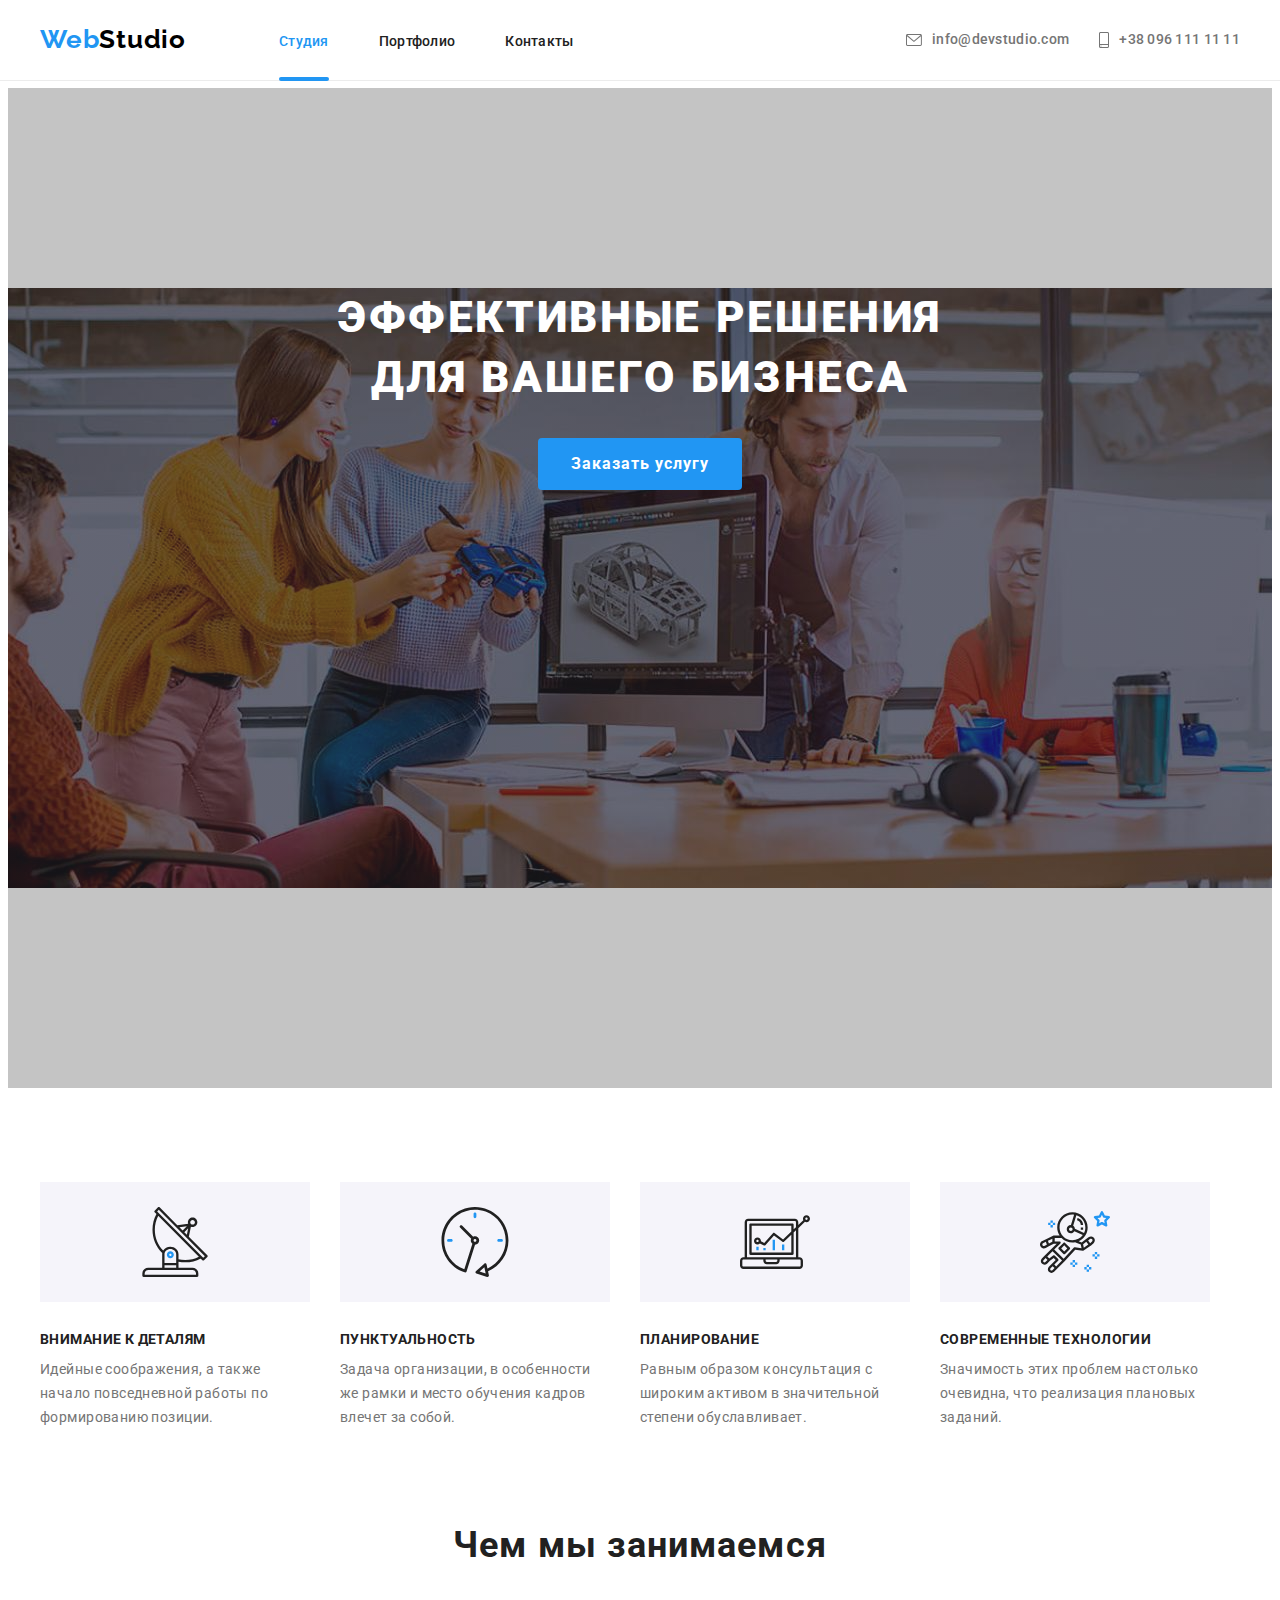
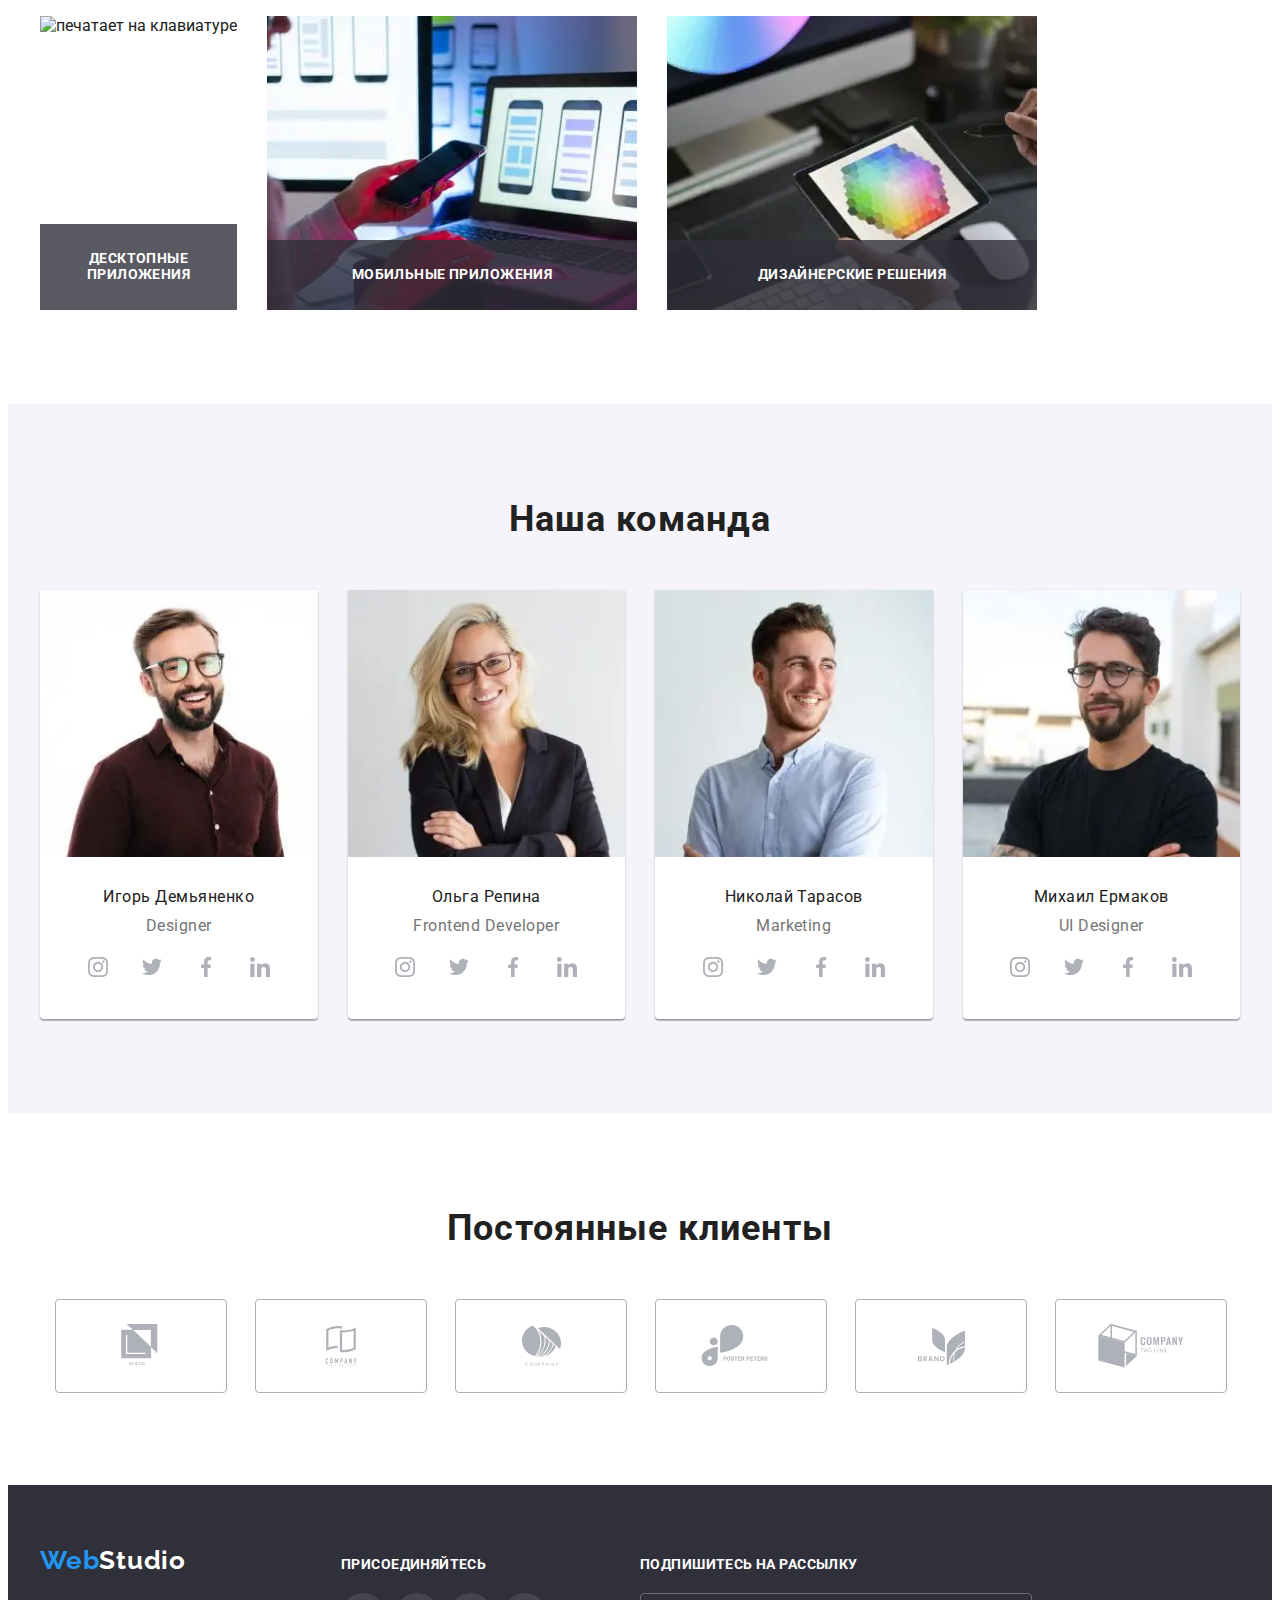
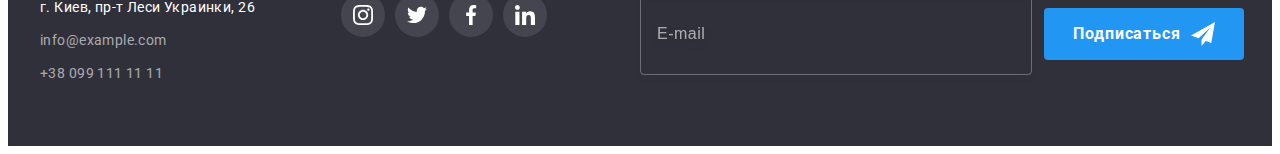
==== index.html @ 24193377 "alcnacn" ====
<!DOCTYPE html>
<html lang="ru">
  <head>
    <meta charset="UTF-8" />
    <meta http-equiv="X-UA-Compatible" content="IE=edge" />
    <meta name="viewport" content="width=device-width, initial-scale=1.0" />
    <title>Веб-студия</title>
    <link rel="preconnect" href="https://fonts.gstatic.com" />
    <link
      href="https://fonts.googleapis.com/css2?family=Raleway:wght@700&family=Roboto:wght@400;500;700;900&display=swap"
      rel="stylesheet"
    />
    <link
      rel="stylesheet"
      href="https://cdnjs.cloudflare.com/ajax/libs/modern-normalize/1.0.0/modern-normalize.min.css"
      integrity="sha512-ISS7cAi1PEhQ8jnbJpJZMd29NlhNj4AWYyLOSp2CE/CsHxTCu+r+t0D2yoJudVrd0/8fTVPUVDzY5Tvli75u/g=="
      crossorigin="anonymous"
    />
    <link
      rel="stylesheet"
      href="https://cdnjs.cloudflare.com/ajax/libs/animate.css/4.1.1/animate.min.css"
    />
    <link rel="stylesheet" href="./css/main.min.css" />
  </head>

  <body>
    <!-- шапка сайта -->
    <header class="header">
      <div class="container container__header">
        <nav class="navigation">
          <!-- логотип -->
          <a
            href="./index.html"
            class="logo logo_dark-theme link animate__pulse"
            ><span class="logo__acent">Web</span>Studio</a
          >

          <!-- перечень шапка -->
          <ul class="navigation-list list">
            <li class="navigation-list__item">
              <a
                href="./index.html"
                class="navigation-list__link link navigation-list__link_active"
                >Студия</a
              >
            </li>
            <li class="navigation-list__item">
              <a href="./portfolio.html" class="navigation-list__link link"
                >Портфолио</a
              >
            </li>
            <li class="navigation-list__item">
              <a href="#" class="navigation-list__link link">Контакты</a>
            </li>
          </ul>
        </nav>

        <!-- контакты -->
        <ul class="contacts-list list">
          <li class="contacts-list__item">
            <a
              class="contacts-list__link link"
              href="mailto:info@devstudio.com"
              lang="en"
            >
              <!-- иконка для таблетки мэил-->
              <svg
                class="contacts-list__icon-mail-tablet-menu"
                width="14"
                height="10"
              >
                <use
                  href="./images/symbol-defs.svg#icon-mail-tablet-menu"
                ></use>
              </svg>

              <!-- иконка для десктопа мэил-->
              <svg class="contacts-list__icon-mail" width="16" height="12">
                <use href="./images/symbol-defs.svg#icon-mail"></use>
              </svg>
              info@devstudio.com</a
            >
          </li>

          <li class="contacts-list__item">
            <a class="contacts-list__link link" href="tel:+380961111111">
              <!-- иконка для таблетки тел -->
              <svg
                class="contacts-list__icon-tel-tablet-menu"
                width="10"
                height="14"
              >
                <use
                  href="./images/symbol-defs.svg#icon-smartphone-1-tablet-menu"
                ></use>
              </svg>
              <!-- иконка для десктопа тел -->
              <svg class="contacts-list__icon-tel" width="10" height="16">
                <use href="./images/symbol-defs.svg#icon-smartphone-1"></use>
              </svg>
              +38 096 111 11 11</a
            >
          </li>
        </ul>

        <!-- иконка бургер меню -->
        <button type="button" class="burger-menu" data-menu-button>
          <svg class="burger-menu__icon" width="40" height="40">
            <use href="./images/symbol-defs.svg#icon-mobile-menu"></use>
          </svg>
        </button>
      </div>

      <!-- мобильное меню -->
      <div class="mobile-menu" data-menu>
        <nav class="navigation-mobile-menu">
          <ul class="navigation-mobile-menu__list list">
            <li
              class="navigation-mobile-menu__item navigation-mobile-menu__item_active"
            >
              <a href="#" class="navigation-mobile-menu__link link">Студия</a>
            </li>
            <li class="navigation-mobile-menu__item">
              <a
                href="./portfolio.html"
                class="navigation-mobile-menu__link link"
                >Портфолио</a
              >
            </li>
            <li class="navigation-mobile-menu__item">
              <a href="#" class="navigation-mobile-menu__link link">Контакты</a>
            </li>
          </ul>
        </nav>

        <div class="wrapper-mobile-menu">
          <ul class="contacts-mobile-menu-list list">
            <li class="contacts-mobile-menu-list__item">
              <a
                class="contacts-mobile-menu-list__link-tel link"
                href="tel:+380961111111"
              >
                +38 096 111 11 11</a
              >
            </li>

            <li class="contacts-mobile-menu-list__item">
              <a
                class="contacts-mobile-menu-list__link-mail link"
                href="mailto:info@devstudio.com"
                lang="en"
              >
                info@devstudio.com</a
              >
            </li>
          </ul>

          <ul class="social-links-mobile-menu list">
            <li class="social-links-mobile-menu__item">
              <a href="#" class="social-links-mobile-menu__link link"
                >Instagram</a
              >
            </li>
            <li class="social-links-mobile-menu__item">
              <a href="#" class="social-links-mobile-menu__link link"
                >Twitter</a
              >
            </li>
            <li class="social-links-mobile-menu__item">
              <a href="#" class="social-links-mobile-menu__link link"
                >Facebook</a
              >
            </li>
            <li class="social-links-mobile-menu__item">
              <a href="#" class="social-links-mobile-menu__link link"
                >LinkedIn</a
              >
            </li>
          </ul>
        </div>

        <button
          type="button"
          class="close-btn close-btn__mobile"
          data-menu-close
        >
          <svg
            class="close-btn__mobile-icon"
            width="40"
            height="40"
            data-menu-close
          >
            <use href="./images/symbol-defs.svg#icon-close-btn"></use>
          </svg>
        </button>
      </div>
    </header>

    <main>
      <!-- HERO -->
      <section class="hero">
        <div class="container">
          <h1 class="hero__title">Эффективные решения для вашего бизнеса</h1>
          <button
            type="submit"
            class="main-btn main-btn_margin animate__pulse"
            data-modal-open
          >
            Заказать услугу
          </button>
        </div>
      </section>

      <!-- FEATURES-особенности-->
      <section class="features">
        <div class="container">
          <h2 class="visually-hidden">Преимущества</h2>
          <ul class="features-list list">
            <li class="features-list__item">
              <div class="features-list__icon-box">
                <svg class="features-list__icon">
                  <use href="./images/symbol-defs.svg#icon-antenna-1"></use>
                </svg>
              </div>
              <h3 class="features-list__subtitle">Внимание к деталям</h3>
              <p class="features-list__description">
                Идейные соображения, а также начало повседневной работы по
                формированию позиции.
              </p>
            </li>

            <li class="features-list__item">
              <div class="features-list__icon-box">
                <svg class="features-list__icon">
                  <use href="./images/symbol-defs.svg#icon-clock-2"></use>
                </svg>
              </div>
              <h3 class="features-list__subtitle">Пунктуальность</h3>
              <p class="features-list__description">
                Задача организации, в особенности же рамки и место обучения
                кадров влечет за собой.
              </p>
            </li>

            <li class="features-list__item">
              <div class="features-list__icon-box">
                <svg class="features-list__icon">
                  <use href="./images/symbol-defs.svg#icon-diagram-3"></use>
                </svg>
              </div>
              <h3 class="features-list__subtitle">Планирование</h3>
              <p class="features-list__description">
                Равным образом консультация с широким активом в значительной
                степени обуславливает.
              </p>
            </li>

            <li class="features-list__item">
              <div class="features-list__icon-box">
                <svg class="features-list__icon">
                  <use href="./images/symbol-defs.svg#icon-astronaut-4"></use>
                </svg>
              </div>
              <h3 class="features-list__subtitle">Современные технологии</h3>
              <p class="features-list__description">
                Значимость этих проблем настолько очевидна, что реализация
                плановых заданий.
              </p>
            </li>
          </ul>
        </div>
      </section>

      <!-- SPECIALIZATION -->
      <section class="specialization">
        <div class="container">
          <h2 class="title">Чем мы занимаемся</h2>
          <ul class="specialization-list list">
            <li class="specialization-list__item">
              <picture>
                <source
                  srcset="
                    ./images/desktop/specialization/img.webp    1x,
                    ./images/desktop/specialization/img@2x.webp 2x
                  "
                  media="(min-width:1200px)"
                  type="image/webp"
                />
                <source
                  srcset="
                    ./images/desktop/specialization/img.jpg    1x,
                    ./images/desktop/specialization/img@2x.jpg 2x
                  "
                  media="(min-width:1200px)"
                />
                <img
                  src="./images/desktop/specialization/img.jpg"
                  alt="печатает на клавиатуре"
                  width="370"
                  height="294"
                />
              </picture>
              <p class="image-overlay">Десктопные приложения</p>
            </li>

            <li class="specialization-list__item">
              <picture>
                <source
                  srcset="
                    ./images/desktop/specialization/img-1.webp    1x,
                    ./images/desktop/specialization/img@2x-1.webp 2x
                  "
                  media="(min-width:1200px)"
                  type="image/webp"
                />
                <source
                  srcset="
                    ./images/desktop/specialization/img-1.jpg    1x,
                    ./images/desktop/specialization/img@2x-1.jpg 2x
                  "
                  media="(min-width:1200px)"
                />
                <img
                  src="./images/desktop/specialization/img-1.jpg"
                  alt="смотрит в смартфон"
                  width="370"
                  height="294"
                />
              </picture>
              <p class="image-overlay">Мобильные приложения</p>
            </li>

            <li class="specialization-list__item">
              <picture>
                <source
                  srcset="
                    ./images/desktop/specialization/img-2.webp    1x,
                    ./images/desktop/specialization/img@2x-2.webp 2x
                  "
                  media="(min-width:1200px)"
                  type="image/webp"
                />
                <source
                  srcset="
                    ./images/desktop/specialization/img-2.jpg    1x,
                    ./images/desktop/specialization/img@2x-2.jpg 2x
                  "
                  media="(min-width:1200px)"
                />
                <img
                  src="./images/desktop/specialization/img-2.jpg"
                  alt="на планшете шестиугольная цветовая палитра"
                  width="370"
                  height="294"
                />
              </picture>
              <p class="image-overlay">Дизайнерские решения</p>
            </li>
          </ul>
        </div>
      </section>

      <!-- TEAM -->
      <section class="team section">
        <div class="container">
          <h2 class="title">Наша команда</h2>
          <ul class="team-list list">
            <li class="team-list__item">
              <picture>
                <source
                  srcset="
                    ./images/desktop/team/img.webp    1x,
                    ./images/desktop/team/img@2x.webp 2x
                  "
                  media="(min-width:1200px)"
                  type="image/webp"
                />
                <source
                  srcset="
                    ./images/desktop/team/img.jpg    1x,
                    ./images/desktop/team/img@2x.jpg 2x
                  "
                  media="(min-width:1200px)"
                />

                <source
                  srcset="
                    ./images/tablet/team/img.webp    1x,
                    ./images/tablet/team/img@2x.webp 2x
                  "
                  media="(min-width:768px)"
                  type="image/webp"
                />
                <source
                  srcset="
                    ./images/tablet/team/img.jpg    1x,
                    ./images/tablet/team/img@2x.jpg 2x
                  "
                  media="(min-width:768px)"
                />
                <source
                  srcset="
                    ./images/mobile/team/img.webp    1x,
                    ./images/mobile/team/img@2x.webp 2x
                  "
                  media="(min-width:480px)"
                  type="image/webp"
                />
                <source
                  srcset="
                    ./images/mobile/team/img.jpg    1x,
                    ./images/mobile/team/img@2x.jpg 2x
                  "
                  media="(min-width:480px)"
                />
                <img
                  src="./images/mobile/team/img.jpg"
                  alt="мужчина в очках и рубашке цвета бордо"
                />
              </picture>
              <div class="team-list__box">
                <h3 class="team-list__subtitle">Игорь Демьяненко</h3>
                <p lang="en" class="team-list__profession">Designer</p>
                <ul class="social-links list">
                  <li class="social-links__item">
                    <a class="social-links__link" href="#">
                      <svg class="social-links__icon">
                        <use
                          href="./images/symbol-defs.svg#icon-instagram-1"
                        ></use>
                      </svg>
                    </a>
                  </li>

                  <li class="social-links__item">
                    <a class="social-links__link" href="#">
                      <svg class="social-links__icon">
                        <use
                          href="./images/symbol-defs.svg#icon-twitter-2"
                        ></use>
                      </svg>
                    </a>
                  </li>

                  <li class="social-links__item">
                    <a class="social-links__link" href="#">
                      <svg class="social-links__icon">
                        <use
                          href="./images/symbol-defs.svg#icon-facebook-3"
                        ></use>
                      </svg>
                    </a>
                  </li>

                  <li class="social-links__item">
                    <a class="social-links__link" href="#">
                      <svg class="social-links__icon">
                        <use
                          href="./images/symbol-defs.svg#icon-linkedin-4"
                        ></use>
                      </svg>
                    </a>
                  </li>
                </ul>
              </div>
            </li>

            <li class="team-list__item">
              <picture>
                <source
                  srcset="
                    ./images/desktop/team/img-1.webp    1x,
                    ./images/desktop/team/img@2x-1.webp 2x
                  "
                  media="(min-width:1200px)"
                  type="image/webp"
                />
                <source
                  srcset="
                    ./images/desktop/team/img-1.jpg    1x,
                    ./images/desktop/team/img@2x-1.jpg 2x
                  "
                  media="(min-width:1200px)"
                />

                <source
                  srcset="
                    ./images/tablet/team/img-1.webp    1x,
                    ./images/tablet/team/img@2x-1.webp 2x
                  "
                  media="(min-width:768px)"
                  type="image/webp"
                />
                <source
                  srcset="
                    ./images/tablet/team/img-1.jpg    1x,
                    ./images/tablet/team/img@2x-1.jpg 2x
                  "
                  media="(min-width:768px)"
                />
                <source
                  srcset="
                    ./images/mobile/team/img-1.webp    1x,
                    ./images/mobile/team/img@2x-1.webp 2x
                  "
                  media="(min-width:480px)"
                  type="image/webp"
                />
                <source
                  srcset="
                    ./images/mobile/team/img-1.jpg    1x,
                    ./images/mobile/team/img@2x-1.jpg 2x
                  "
                  media="(min-width:480px)"
                />
                <img
                  src="./images/mobile/team/img-1.jpg"
                  alt="женщина в пиджаке и очках"
                />
              </picture>
              <div class="team-list__box">
                <h3 class="team-list__subtitle">Ольга Репина</h3>
                <p lang="en" class="team-list__profession">
                  Frontend Developer
                </p>
                <ul class="social-links list">
                  <li class="social-links__item">
                    <a class="social-links__link" href="#">
                      <svg class="social-links__icon">
                        <use
                          href="./images/symbol-defs.svg#icon-instagram-1"
                        ></use>
                      </svg>
                    </a>
                  </li>

                  <li class="social-links__item">
                    <a class="social-links__link" href="#">
                      <svg class="social-links__icon">
                        <use
                          href="./images/symbol-defs.svg#icon-twitter-2"
                        ></use>
                      </svg>
                    </a>
                  </li>

                  <li class="social-links__item">
                    <a class="social-links__link" href="#">
                      <svg class="social-links__icon">
                        <use
                          href="./images/symbol-defs.svg#icon-facebook-3"
                        ></use>
                      </svg>
                    </a>
                  </li>

                  <li class="social-links__item">
                    <a class="social-links__link" href="#">
                      <svg class="social-links__icon">
                        <use
                          href="./images/symbol-defs.svg#icon-linkedin-4"
                        ></use>
                      </svg>
                    </a>
                  </li>
                </ul>
              </div>
            </li>

            <li class="team-list__item">
              <picture>
                <source
                  srcset="
                    ./images/desktop/team/img-2.webp    1x,
                    ./images/desktop/team/img@2x-2.webp 2x
                  "
                  media="(min-width:1200px)"
                  type="image/webp"
                />
                <source
                  srcset="
                    ./images/desktop/team/img-2.jpg    1x,
                    ./images/desktop/team/img@2x-2.jpg 2x
                  "
                  media="(min-width:1200px)"
                />

                <source
                  srcset="
                    ./images/tablet/team/img-2.webp    1x,
                    ./images/tablet/team/img@2x-2.webp 2x
                  "
                  media="(min-width:768px)"
                  type="image/webp"
                />
                <source
                  srcset="
                    ./images/tablet/team/img-2.jpg    1x,
                    ./images/tablet/team/img@2x-2.jpg 2x
                  "
                  media="(min-width:768px)"
                />
                <source
                  srcset="
                    ./images/mobile/team/img-2.webp    1x,
                    ./images/mobile/team/img@2x-2.webp 2x
                  "
                  media="(min-width:480px)"
                  type="image/webp"
                />
                <source
                  srcset="
                    ./images/mobile/team/img-2.jpg    1x,
                    ./images/mobile/team/img@2x-2.jpg 2x
                  "
                  media="(min-width:480px)"
                />
                <img
                  src="./images/mobile/team/img-2.jpg"
                  alt="мужчина в голубой рубашке"
                />
              </picture>
              <div class="team-list__box">
                <h3 class="team-list__subtitle">Николай Тарасов</h3>
                <p lang="en" class="team-list__profession">Marketing</p>
                <ul class="social-links list">
                  <li class="social-links__item">
                    <a class="social-links__link" href="#">
                      <svg class="social-links__icon">
                        <use
                          href="./images/symbol-defs.svg#icon-instagram-1"
                        ></use>
                      </svg>
                    </a>
                  </li>

                  <li class="social-links__item">
                    <a class="social-links__link" href="#">
                      <svg class="social-links__icon">
                        <use
                          href="./images/symbol-defs.svg#icon-twitter-2"
                        ></use>
                      </svg>
                    </a>
                  </li>

                  <li class="social-links__item">
                    <a class="social-links__link" href="#">
                      <svg class="social-links__icon">
                        <use
                          href="./images/symbol-defs.svg#icon-facebook-3"
                        ></use>
                      </svg>
                    </a>
                  </li>

                  <li class="social-links__item">
                    <a class="social-links__link" href="#">
                      <svg class="social-links__icon">
                        <use
                          href="./images/symbol-defs.svg#icon-linkedin-4"
                        ></use>
                      </svg>
                    </a>
                  </li>
                </ul>
              </div>
            </li>

            <li class="team-list__item">
              <picture>
                <source
                  srcset="
                    ./images/desktop/team/img-3.webp    1x,
                    ./images/desktop/team/img@2x-3.webp 2x
                  "
                  media="(min-width:1200px)"
                  type="image/webp"
                />
                <source
                  srcset="
                    ./images/desktop/team/img-3.jpg    1x,
                    ./images/desktop/team/img@2x-3.jpg 2x
                  "
                  media="(min-width:1200px)"
                />

                <source
                  srcset="
                    ./images/tablet/team/img-3.webp    1x,
                    ./images/tablet/team/img@2x-3.webp 2x
                  "
                  media="(min-width:768px)"
                  type="image/webp"
                />
                <source
                  srcset="
                    ./images/tablet/team/img-3.jpg    1x,
                    ./images/tablet/team/img@2x-3.jpg 2x
                  "
                  media="(min-width:768px)"
                />
                <source
                  srcset="
                    ./images/mobile/team/img-3.webp    1x,
                    ./images/mobile/team/img@2x-3.webp 2x
                  "
                  media="(min-width:480px)"
                  type="image/webp"
                />
                <source
                  srcset="
                    ./images/mobile/team/img-3.jpg    1x,
                    ./images/mobile/team/img@2x-3.jpg 2x
                  "
                  media="(min-width:480px)"
                />
                <img
                  src="./images/mobile/team/img-3.jpg"
                  alt="мужчина в черной футболке и очках"
                />
              </picture>
              <div class="team-list__box">
                <h3 class="team-list__subtitle">Михаил Ермаков</h3>
                <p lang="en" class="team-list__profession">UI Designer</p>
                <ul class="social-links list">
                  <li class="social-links__item">
                    <a class="social-links__link" href="#">
                      <svg class="social-links__icon">
                        <use
                          href="./images/symbol-defs.svg#icon-instagram-1"
                        ></use>
                      </svg>
                    </a>
                  </li>

                  <li class="social-links__item">
                    <a class="social-links__link" href="#">
                      <svg class="social-links__icon">
                        <use
                          href="./images/symbol-defs.svg#icon-twitter-2"
                        ></use>
                      </svg>
                    </a>
                  </li>

                  <li class="social-links__item">
                    <a class="social-links__link" href="#">
                      <svg class="social-links__icon">
                        <use
                          href="./images/symbol-defs.svg#icon-facebook-3"
                        ></use>
                      </svg>
                    </a>
                  </li>

                  <li class="social-links__item">
                    <a class="social-links__link" href="#">
                      <svg class="social-links__icon">
                        <use
                          href="./images/symbol-defs.svg#icon-linkedin-4"
                        ></use>
                      </svg>
                    </a>
                  </li>
                </ul>
              </div>
            </li>
          </ul>
        </div>
      </section>

      <!-- CLIENTS -->
      <section class="clients section">
        <div class="container">
          <h2 class="title">Постоянные клиенты</h2>
          <ul class="clients-list list">
            <li class="clients-list__item">
              <a class="clients-list__link" href="#">
                <svg class="clients-list__icon" width="44" height="48">
                  <use href="./images/symbol-defs.svg#icon-logo-1"></use>
                </svg>
              </a>
            </li>

            <li class="clients-list__item">
              <a class="clients-list__link" href="#">
                <svg class="clients-list__icon" width="40" height="52">
                  <use href="./images/symbol-defs.svg#icon-logo-2"></use>
                </svg>
              </a>
            </li>

            <li class="clients-list__item">
              <a class="clients-list__link" href="#">
                <svg class="clients-list__icon" width="41" height="42">
                  <use href="./images/symbol-defs.svg#icon-logo-3"></use>
                </svg>
              </a>
            </li>

            <li class="clients-list__item">
              <a class="clients-list__link" href="#">
                <svg class="clients-list__icon" width="80" height="42">
                  <use href="./images/symbol-defs.svg#icon-logo-4"></use>
                </svg>
              </a>
            </li>

            <li class="clients-list__item">
              <a class="clients-list__link" href="#">
                <svg class="clients-list__icon" width="59" height="47">
                  <use href="./images/symbol-defs.svg#icon-logo-5"></use>
                </svg>
              </a>
            </li>

            <li class="clients-list__item">
              <a class="clients-list__link" href="#">
                <svg class="clients-list__icon" width="88" height="44">
                  <use href="./images/symbol-defs.svg#icon-logo-6"></use>
                </svg>
              </a>
            </li>
          </ul>
        </div>
      </section>
    </main>

    <!-- подвал/FOOTER -->
    <footer class="footer">
      <div class="container container__footer">
        <div class="footer-box">
          <div class="footer-address-box">
            <a
              href="./index.html"
              class="logo logo_light-theme link animate__pulse"
              ><span class="logo__acent">Web</span>Studio</a
            >
            <address class="footer-address address">
              <ul class="address-list list">
                <li class="address-list__item">
                  <a
                    class="address-list__link address-list__link-map link"
                    href="https://goo.gl/maps/CKRgckwpeQfigATv9"
                    rel="noopener noofollow"
                    target="_blank"
                    >г. Киев, пр-т Леси Украинки, 26</a
                  >
                </li>

                <li class="address-list__item">
                  <a
                    class="address-list__link link"
                    href="mailto:info@example.com"
                    >info@example.com</a
                  >
                </li>

                <li class="address-list__item">
                  <a class="address-list__link link" href="tel:+380991111111"
                    >+38 099 111 11 11</a
                  >
                </li>
              </ul>
            </address>
          </div>

          <!-- присоединяйтесь -->
          <div class="footer-case">
            <b class="footer-description">присоединяйтесь</b>
            <ul class="social-links list">
              <li class="social-links__item">
                <a class="social-links__link social-links__link_color" href="#">
                  <svg class="social-links__icon">
                    <use href="./images/symbol-defs.svg#icon-instagram-1"></use>
                  </svg>
                </a>
              </li>

              <li class="social-links__item">
                <a class="social-links__link social-links__link_color" href="#">
                  <svg class="social-links__icon">
                    <use href="./images/symbol-defs.svg#icon-twitter-2"></use>
                  </svg>
                </a>
              </li>

              <li class="social-links__item">
                <a class="social-links__link social-links__link_color" href="#">
                  <svg class="social-links__icon">
                    <use href="./images/symbol-defs.svg#icon-facebook-3"></use>
                  </svg>
                </a>
              </li>

              <li class="social-links__item">
                <a class="social-links__link social-links__link_color" href="#">
                  <svg class="social-links__icon">
                    <use href="./images/symbol-defs.svg#icon-linkedin-4"></use>
                  </svg>
                </a>
              </li>
            </ul>
          </div>
        </div>

        <!-- подпишитесь на рассылку -->
        <div class="footer-subscribe">
          <b class="footer-description">Подпишитесь на рассылку</b>
          <form class="subscribe-form" action="#" autocomplete="off">
            <label
              ><input
                class="subscribe-form__input"
                type="email"
                name="email"
                placeholder="E-mail"
            /></label>

            <button
              class="main-btn footer-btn animate__pulse"
              type="submit"
              type="reset"
            >
              Подписаться
              <svg class="subscribe-form__icon" width="24" height="24">
                <use href="./images/symbol-defs.svg#icon-icon-send"></use>
              </svg>
            </button>
          </form>
        </div>
      </div>
    </footer>

    <!-- МОДАЛЬНОЕ ОКНО -->
    <div class="backdrop is-hidden" data-modal>
      <div class="modal">
        <b class="modal__modal-description"
          >Оставьте свои данные, мы вам перезвоним</b
        >
        <form class="modal-form" action="#">
          <label class="modal-form__label"
            >Имя
            <span class="modal-form__input-box">
              <input class="modal-form__input" type="text" name="user-name" />
              <svg class="modal-form__icon">
                <use href="./images/symbol-defs.svg#icon-person-black"></use>
              </svg>
            </span>
          </label>

          <label class="modal-form__label"
            >Телефон
            <span class="modal-form__input-box">
              <input
                class="modal-form__input"
                type="tel"
                name="user-phone"
                pattern="[0-9]{3}-[0-9]{3}-[0-9]{2}-[0-9]{2}"
                title="093-629-70-70"
              />
              <svg class="modal-form__icon">
                <use href="./images/symbol-defs.svg#icon-phone-black"></use>
              </svg>
            </span>
          </label>

          <label class="modal-form__label"
            >Почта
            <span class="modal-form__input-box">
              <input
                class="modal-form__input"
                type="email"
                name="user-mail"
                autocomplete="off"
              />
              <svg class="modal-form__icon">
                <use href="./images/symbol-defs.svg#icon-email-black"></use>
              </svg>
            </span>
          </label>

          <label class="modal-form__label modal-form__label_mb"
            >Комментарий
            <textarea
              class="modal-form__textarea"
              name="user-comment"
              placeholder="Введите текст"
            ></textarea>
          </label>

          <!-- checkbox -->
          <input
            class="modal-checkbox visually-hidden"
            id="user-choice"
            type="checkbox"
            name="agreement"
          />
          <label for="user-choice" class="modal-checkbox__agreement">
            <span class="agreement-box">
              Соглашаюсь с рассылкой и принимаю&nbsp;<a
                class="modal-checkbox__agreement-link"
                href="#"
                >Условия договора</a
              >
            </span>
          </label>
          <button type="submit" class="main-btn modal-btn animate__pulse">
            Отправить
          </button>
        </form>
        <button
          type="button"
          class="close-btn close-btn__modal"
          data-modal-close
        >
          <svg class="close-btn__modal-icon" width="30" height="30">
            <use href="./images/symbol-defs.svg#icon-close-btn"></use>
          </svg>
        </button>
      </div>
    </div>

    
    <script src="./js/mobile-menu.js"></script>
    <script src="./js/modal.js"></script>
  </body>
</html>
---- css/main.min.css ----
:root{--secondary-bgncolor: #f5f4fa;--specialization-overlay: rgba(47, 48, 58, 0.8);--primary-text-color: #212121;--secondary-text-color: #757575;--accent-text-color: #2196f3;--button-hover-color: #188ce8;--secondary-accent-text-color: #ffffff;--logo-text-color: #000000;--footer-text-color: rgba(255, 255, 255, 0.6);--icon-text-color: #afb1b8}.visually-hidden{position:absolute !important;clip:rect(1px 1px 1px 1px);clip:rect(1px, 1px, 1px, 1px);padding:0 !important;border:0 !important;height:1px !important;width:1px !important;overflow:hidden}body{color:var(--primary-text-color);font-family:"Roboto",sans-serif;padding-top:60px}@media screen and (min-width: 768px){body{padding-top:80px}}img{display:block;width:100%;height:auto}h1,h2,h3,h4,h5,h6,p{margin:0}.link{text-decoration:none}.list{list-style:none;margin:0;padding:0}.address{font-style:normal}.container{width:100%;margin:0 auto;padding:0 15px}.container__header{position:relative}@media screen and (min-width: 768px){.container__header{display:flex}}@media screen and (min-width: 1200px){.container__footer{display:flex;align-items:baseline}}@media screen and (min-width: 480px){.container{max-width:480px}}@media screen and (min-width: 768px){.container{max-width:768px}}@media screen and (min-width: 1200px){.container{max-width:1200px}}.section{padding-top:60px;padding-bottom:60px}@media screen and (min-width: 1200px){.section{padding-top:94px;padding-bottom:94px}}.logo{font-weight:700;font-size:24px;line-height:1.17;letter-spacing:.03em;font-family:'Raleway', sans-serif}@media screen and (min-width: 1200px){.logo{font-weight:700;font-size:26px;line-height:1.19;letter-spacing:.03em}}.logo_dark-theme{padding-top:16px;padding-bottom:16px;color:var(--logo-text-color)}@media screen and (min-width: 768px){.logo_dark-theme{margin-right:88px;padding-top:26px;padding-bottom:26px}}@media screen and (min-width: 1200px){.logo_dark-theme{margin-right:93px;padding-top:24px;padding-bottom:25px}}.logo_light-theme{display:block;margin-bottom:20px;color:var(--secondary-accent-text-color)}.logo__acent{color:var(--accent-text-color)}.main-btn{display:flex;justify-content:center;align-items:center;border-radius:4px;border:1px solid transparent;margin:0 auto;min-width:200px;padding:10px 32px;color:var(--secondary-accent-text-color);background-color:var(--accent-text-color);font-weight:700;font-size:16px;line-height:1.88;letter-spacing:.06em;font-family:inherit;cursor:pointer;transition:background-color 250ms cubic-bezier(0.4, 0, 0.2, 1)}.main-btn:hover,.main-btn:focus{background-color:var(--button-hover-color)}.main-btn_margin{margin-top:30px}.footer-btn{padding:10px 27px}.modal-btn{box-shadow:0px 4px 4px rgba(0,0,0,0.15);transition:box-shadow 250ms cubic-bezier(0.4, 0, 0.2, 1)}.modal-btn:hover,.modal-btn:focus{box-shadow:0px 4px 4px rgba(0,0,0,0.15)}.filter-btn{border-radius:4px;border:1px solid transparent;padding:6px 22px;color:var(--primary-text-color);background-color:var(--secondary-bgncolor);font-weight:500;font-size:16px;line-height:1.63;letter-spacing:.03em;text-align:center;font-family:inherit;cursor:pointer;transition:background-color 250ms cubic-bezier(0.4, 0, 0.2, 1),color 250ms cubic-bezier(0.4, 0, 0.2, 1)}.filter-btn:hover,.filter-btn:focus{color:var(--secondary-accent-text-color);background-color:var(--accent-text-color);box-shadow:0px 3px 1px rgba(0,0,0,0.1),0px 1px 2px rgba(0,0,0,0.08),0px 2px 2px rgba(0,0,0,0.12);border-radius:4px}.filter-btn_active{color:var(--secondary-accent-text-color);background-color:var(--accent-text-color);box-shadow:0px 3px 1px rgba(0,0,0,0.1),0px 1px 2px rgba(0,0,0,0.08),0px 2px 2px rgba(0,0,0,0.12);border-radius:4px}.close-btn{position:absolute;display:flex;align-items:center;justify-content:center;padding:0;background-color:transparent;color:var(--logo-text-color);cursor:pointer;transition:fill 250ms cubic-bezier(0.4, 0, 0.2, 1)}.close-btn:hover,.close-btn:focus{fill:var(--accent-text-color)}.close-btn__modal{top:8px;right:8px;border-radius:50%;border:1px solid rgba(0,0,0,0.1)}.close-btn__mobile{top:10px;right:35px;color:var(--primary-text-color);border:none;transition:fill 250ms cubic-bezier(0.4, 0, 0.2, 1)}.close-btn__mobile:hover,.close-btn__mobile:focus{fill:var(--accent-text-color)}.title{margin-bottom:30px;font-weight:700;font-size:28px;line-height:1.18;letter-spacing:.03em;text-align:center}@media screen and (min-width: 1200px){.title{margin-bottom:50px;font-weight:700;font-size:36px;line-height:1.17;letter-spacing:.03em}}.social-links{display:flex;justify-content:center}.social-links__item{width:44px;height:44px}.social-links__item:not(:last-child){margin-right:10px}.social-links__link{display:flex;justify-content:center;align-items:center;border-radius:50%;width:100%;height:100%;fill:var(--icon-text-color);transition:background-color 250ms cubic-bezier(0.4, 0, 0.2, 1),fill 250ms cubic-bezier(0.4, 0, 0.2, 1)}.social-links__link:hover,.social-links__link:focus{fill:var(--secondary-accent-text-color);background-color:var(--accent-text-color)}.social-links__link_color{fill:var(--secondary-accent-text-color);background-color:rgba(255,255,255,0.1)}.social-links__icon{width:20px;height:20px}.animate__pulse:hover,.animate__pulse:focus{animation-duration:2s;animation-iteration-count:100}.navigation-mobile-menu__item:not(:last-child){margin-bottom:32px}.navigation-mobile-menu__item_active{color:var(--accent-text-color)}.navigation-mobile-menu__link{color:currentColor;font-weight:500;font-size:40px;line-height:1.18;letter-spacing:.02em;transition:color 250ms cubic-bezier(0.4, 0, 0.2, 1)}.navigation-mobile-menu__link:hover,.navigation-mobile-menu__link:focus{color:var(--accent-text-color)}.contacts-mobile-menu-list__item:first-child{margin-bottom:32px}.contacts-mobile-menu-list__item:last-child{margin-bottom:64px}.contacts-mobile-menu-list__link-tel{font-weight:500;font-size:34px;line-height:1.18;letter-spacing:.02em;color:var(--accent-text-color)}@media screen and (max-width: 479px){.contacts-mobile-menu-list__link-tel{font-weight:500;font-size:24px;line-height:1.17;letter-spacing:.02em}}.contacts-mobile-menu-list__link-mail{font-weight:500;font-size:24px;line-height:1.17;letter-spacing:.02em;color:var(--secondary-text-color)}.social-links-mobile-menu{display:flex}@media screen and (max-width: 479px){.social-links-mobile-menu{flex-wrap:wrap}}.social-links-mobile-menu__item:not(:last-child){margin-right:10px}.social-links-mobile-menu__item:not(:last-child)::after{content:'';width:22px;height:0px;margin-left:10px;border-color:rgba(33,33,33,0.1);border:1px solid rgba(33,33,33,0.2);transform:rotate(90deg)}@media screen and (max-width: 479px){.social-links-mobile-menu__item{margin-bottom:15px}}.social-links-mobile-menu__link{font-weight:500;font-size:18px;line-height:1.22;letter-spacing:.02em;color:var(--accent-text-color)}.mobile-menu{position:fixed;z-index:2;top:0px;right:0px;width:100vw;height:100vh;padding:48px 40px;display:flex;flex-direction:column;justify-content:space-between;background-color:#fff;opacity:0;pointer-events:none;overflow-y:scroll;transform:translateY(-100%);transition:transform 300ms cubic-bezier(0.4, 0, 0.2, 1),opacity 300ms cubic-bezier(0.4, 0, 0.2, 1),background-color 300ms cubic-bezier(0.4, 0, 0.2, 1)}.is-open{opacity:1;visibility:visible;pointer-events:auto;transform:translateY(0%);transition:transform 300ms cubic-bezier(0.4, 0, 0.2, 1),opacity 300ms cubic-bezier(0.4, 0, 0.2, 1)}.burger-menu{position:absolute;top:10px;right:10px;display:flex;align-items:center;justify-content:center;padding:0;border:none;color:var(--logo-text-color);background-color:transparent;cursor:pointer;transition:fill 250ms cubic-bezier(0.4, 0, 0.2, 1)}.burger-menu:hover,.burger-menu:focus{fill:var(--accent-text-color)}@media screen and (min-width: 768px){.burger-menu{display:none}}.backdrop{position:fixed;z-index:2;top:0;left:0;width:100vw;height:100vh;background-color:rgba(0,0,0,0.2);overflow-y:scroll;opacity:1;visibility:visible;pointer-events:initial;transform:scale(1);transition:transform 400ms ease-out}.modal{position:absolute;z-index:2;min-width:450px;min-height:609px;padding:40px;background-color:var(--secondary-accent-text-color);box-shadow:0px 1px 3px rgba(0,0,0,0.12),0px 1px 1px rgba(0,0,0,0.14),0px 2px 1px rgba(0,0,0,0.2);border-radius:4px;top:50%;left:50%;transform:translate(-50%, -50%) scale(1);transition:transform 400ms ease-out}@media screen and (max-width: 479px){.modal{min-width:320px}}@media screen and (min-width: 1200px){.modal{min-width:528px;min-height:581px}}.is-hidden{opacity:0;pointer-events:none;transform:scale(0);transition:transform 400ms ease-out, opacity 400ms ease-out}.modal__modal-description{display:block;margin-bottom:12px;font-weight:700;font-size:20px;line-height:1.5;letter-spacing:.03em;text-align:center}@media screen and (min-width: 1200px){.modal__modal-description{font-weight:700;font-size:20px;line-height:1.15;letter-spacing:.03em}}.modal-form{display:flex;flex-direction:column}.modal-form__label{margin-bottom:10px;font-weight:500;font-size:12px;line-height:1.17;letter-spacing:.01em;color:var(--secondary-text-color)}.modal-form__input-box{position:relative}.modal-form__input{margin-top:4px;padding-left:42px;width:100%;height:40px;outline:none;border:1px solid rgba(33,33,33,0.2);border-radius:4px;transition:border-color 250ms cubic-bezier(0.4, 0, 0.2, 1)}.modal-form__input:focus{border-color:var(--accent-text-color)}.modal-form__textarea{width:100%;height:120px;margin-top:4px;padding:12px 16px;font-weight:400;font-size:12px;line-height:1.17;letter-spacing:.01em;resize:none;outline:none;border:1px solid rgba(33,33,33,0.2);border-radius:4px;transition:border-color 250ms cubic-bezier(0.4, 0, 0.2, 1)}.modal-form__textarea:focus{border-color:var(--accent-text-color)}.modal-form__textarea::placeholder{padding-left:16x;color:rgba(117,117,117,0.5)}.modal-form__icon{position:absolute;top:50%;left:12px;width:18px;height:18px;fill:var(--primary-text-color);transform:translateY(-50%);transition:fill 250ms cubic-bezier(0.4, 0, 0.2, 1)}.modal-form__input:focus+.modal-form__icon{fill:var(--accent-text-color)}.modal-form__label_mb{margin-bottom:20px}.modal-checkbox{cursor:pointer}.modal-checkbox__agreement{display:flex;align-items:center;margin-bottom:30px;cursor:pointer;font-weight:400;font-size:12px;line-height:1.17;letter-spacing:.03em;color:var(--secondary-text-color)}@media screen and (min-width: 1200px){.modal-checkbox__agreement{font-weight:400;font-size:14px;line-height:1.71;letter-spacing:.03em}}.modal-checkbox__agreement::before{content:'';display:block;width:16px;height:15px;margin-right:7px;border-radius:2px;border:2px solid var(--primary-text-color)}@media screen and (max-width: 479px){.modal-checkbox__agreement::before{height:11px}}.modal-checkbox:checked+.modal-checkbox__agreement::before{background-color:var(--accent-text-color);background-image:url(../images/icon-check.svg);border-color:var(--accent-text-color);background-size:contain;background-origin:border-box}.modal-checkbox:focus-visible+.modal-checkbox__agreement::before{border-color:var(--accent-text-color)}@media screen and (max-width: 479px){.agreement-box{flex-wrap:wrap}}.modal-checkbox__agreement-link{color:var(--accent-text-color)}.header{width:100%;z-index:1;top:0;left:0;background-color:var(--secondary-accent-text-color);border-bottom:1px solid #ececec;position:fixed}.navigation{display:flex;align-items:center}.navigation-list{display:none}@media screen and (min-width: 768px){.navigation-list{display:flex}}.navigation-list__item:not(:last-child){margin-right:50px}.navigation-list__link{position:relative;padding-top:32px;padding-bottom:32px;color:var(--primary-text-color);font-weight:500;font-size:14px;line-height:1.14;letter-spacing:.02em;transition:color 250ms cubic-bezier(0.4, 0, 0.2, 1)}.navigation-list__link:hover,.navigation-list__link:focus{color:var(--accent-text-color)}.navigation-list__link_active{color:var(--accent-text-color)}.navigation-list__link_active::after{position:absolute;bottom:0;content:'';display:block;width:100%;height:4px;background-color:var(--accent-text-color);border-radius:2px}.contacts-list{display:none}@media screen and (min-width: 768px){.contacts-list{display:block;margin-left:auto;margin-top:21px}}@media screen and (min-width: 1200px){.contacts-list{display:flex;align-items:center;margin-top:0px}}@media screen and (min-width: 768px){.contacts-list__item:not(:last-child){margin-bottom:10px}}@media screen and (min-width: 1200px){.contacts-list__item:not(:last-child){margin-bottom:unset}.contacts-list__item:not(:last-child){margin-right:30px}}.contacts-list__link{display:flex;align-items:center;color:var(--secondary-text-color);font-weight:500;font-size:14px;line-height:1.14;letter-spacing:.02em;transition:color 250ms cubic-bezier(0.4, 0, 0.2, 1)}@media screen and (min-width: 1200px){.contacts-list__link{justify-content:center;padding-top:32px;padding-bottom:32px}}.contacts-list__link:hover,.contacts-list__link:focus{color:var(--accent-text-color)}.contacts-list__icon-mail-tablet-menu,.contacts-list__icon-tel-tablet-menu{fill:currentColor}@media screen and (min-width: 768px){.contacts-list__icon-mail-tablet-menu,.contacts-list__icon-tel-tablet-menu{margin-right:10px}}@media screen and (min-width: 1200px){.contacts-list__icon-mail-tablet-menu,.contacts-list__icon-tel-tablet-menu{display:none}}.contacts-list__icon-mail,.contacts-list__icon-tel{fill:currentColor}@media screen and (min-width: 768px){.contacts-list__icon-mail,.contacts-list__icon-tel{display:none}}@media screen and (min-width: 1200px){.contacts-list__icon-mail,.contacts-list__icon-tel{display:block;margin-right:10px}}.hero{max-width:480px;height:400px;margin:0 auto;padding-top:118px;padding-bottom:118px;text-align:center;background-position:center;background-repeat:no-repeat;background-color:#c4c4c4;background-image:linear-gradient(rgba(47,48,58,0.4), rgba(47,48,58,0.4)),url("../images/mobile/hero/hero-img.jpg");background-size:480px 400px}@media (min-device-pixel-ratio: 2), (min-resolution: 192dpi), (min-resolution: 2dppx){.hero{background-image:linear-gradient(rgba(47,48,58,0.4), rgba(47,48,58,0.4)),url("../images/mobile/hero/hero-img@2x.jpg")}}@media screen and (min-width: 480px){.hero{max-width:768px;height:400px;background-image:linear-gradient(rgba(47,48,58,0.4), rgba(47,48,58,0.4)),url("../images/tablet/hero/hero-img.jpg");background-size:768px 400px}}@media screen and (min-width: 480px) and (min-device-pixel-ratio: 2), screen and (min-width: 480px) and (min-resolution: 192dpi), screen and (min-width: 480px) and (min-resolution: 2dppx){.hero{max-width:768px;height:400px;background-image:linear-gradient(rgba(47,48,58,0.4), rgba(47,48,58,0.4)),url("../images/tablet/hero/hero-img@2x.jpg")}}@media screen and (min-width: 768px){.hero{max-width:1600px;height:600px;padding-top:200px;padding-bottom:200px;background-image:linear-gradient(rgba(47,48,58,0.4), rgba(47,48,58,0.4)),url("../images/desktop/hero/hero-img.jpg");background-size:1600px 600px}}@media screen and (min-width: 768px) and (min-device-pixel-ratio: 2), screen and (min-width: 768px) and (min-resolution: 192dpi), screen and (min-width: 768px) and (min-resolution: 2dppx){.hero{max-width:1600px;height:600px;background-image:linear-gradient(rgba(47,48,58,0.4), rgba(47,48,58,0.4)),url("../images/desktop/hero/hero-img@2x.jpg")}}.hero__title{margin-left:auto;margin-right:auto;max-width:360px;font-weight:900;font-size:26px;line-height:1.62;letter-spacing:.06em;text-align:center;text-transform:uppercase;color:var(--secondary-accent-text-color)}@media screen and (min-width: 1200px){.hero__title{max-width:696px;font-weight:900;font-size:44px;line-height:1.36;letter-spacing:.06em}}.features{padding-top:60px;padding-bottom:60px}@media screen and (min-width: 1200px){.features{padding-top:94px;padding-bottom:47px}}.features-list{display:flex;flex-wrap:wrap}@media screen and (min-width: 768px){.features-list{margin-right:-30px;margin-bottom:-30px}}.features-list__item{width:100%}@media screen and (max-width: 767px){.features-list__item:not(:last-child){margin-bottom:30px}}@media screen and (min-width: 768px){.features-list__item{width:354px;margin-right:30px;margin-bottom:30px}}@media screen and (min-width: 1200px){.features-list__item{width:270px}}.features-list__icon-box{display:flex;justify-content:center;align-items:center;height:120px;margin-bottom:30px;background-color:var(--secondary-bgncolor)}.features-list__icon{width:70px;height:70px}.features-list__subtitle{text-align:center;margin-bottom:10px;font-weight:700;font-size:14px;line-height:1.14;letter-spacing:.03em;text-transform:uppercase}@media screen and (min-width: 768px){.features-list__subtitle{text-align:left}}.features-list__description{color:var(--secondary-text-color);font-weight:400;font-size:14px;line-height:1.71;letter-spacing:.03em}.specialization{display:none}@media screen and (min-width: 1200px){.specialization{display:block;padding-top:47px;padding-bottom:94px}}.specialization-list{display:flex}.specialization-list__item{position:relative;text-align:center}.specialization-list__item:not(:nth-child(3n+3)){margin-right:30px}.image-overlay{position:absolute;z-index:0;width:100%;padding:27px 0;bottom:0;left:0;color:var(--secondary-accent-text-color);background-color:var(--specialization-overlay);font-weight:700;font-size:14px;line-height:1.14;letter-spacing:.03em;text-align:center;text-transform:uppercase}.team{background-color:var(--secondary-bgncolor)}.team-list{display:flex;flex-wrap:wrap;justify-content:center}@media screen and (min-width: 768px){.team-list{margin-right:-30px;margin-bottom:-30px}}.team-list__item{width:100%;box-shadow:0px 1px 3px rgba(0,0,0,0.12),0px 1px 1px rgba(0,0,0,0.14),0px 2px 1px rgba(0,0,0,0.2);border-radius:0px 0px 4px 4px;background-color:var(--secondary-accent-text-color)}@media screen and (max-width: 767px){.team-list__item:not(:last-child){margin-bottom:30px}}@media screen and (min-width: 768px){.team-list__item{flex-basis:calc(100% / 2 - 30px);width:354px;margin-right:30px;margin-bottom:30px}}@media screen and (min-width: 1200px){.team-list__item{flex-basis:calc(100% / 4 - 30px);width:270px}}.team-list__box{padding-top:30px;padding-bottom:30px;border-radius:0px 0px 4px 4px}.team-list__subtitle,.team-list__profession{margin-bottom:10px;font-weight:400;font-size:16px;line-height:1.19;letter-spacing:.03em;text-align:center}.team-list__profession{color:var(--secondary-text-color)}.clients-list{display:flex;flex-wrap:wrap;justify-content:center}@media screen and (min-width: 480px){.clients-list{margin-right:-30px;margin-bottom:-30px}}@media screen and (min-width: 1200px){.clients-list{flex-wrap:nowrap}}.clients-list__item{width:100%;height:92px}@media screen and (max-width: 479px){.clients-list__item:not(:last-child){margin-bottom:30px}}@media screen and (min-width: 480px){.clients-list__item{width:210px;margin-right:30px;margin-bottom:30px}}@media screen and (min-width: 768px){.clients-list__item{width:226px}}@media screen and (min-width: 1200px){.clients-list__item{width:170px}}.clients-list__link{display:flex;justify-content:center;align-items:center;width:100%;height:100%;border:1px solid var(--icon-text-color);border-radius:4px;fill:var(--icon-text-color);transition:fill 250ms cubic-bezier(0.4, 0, 0.2, 1)}.clients-list__link:hover,.clients-list__link:focus{fill:var(--accent-text-color);border:1px solid var(--accent-text-color)}.footer{background-color:#2f303a;padding-top:60px;padding-bottom:60px}@media screen and (min-width: 768px){.footer-box{display:flex;flex-wrap:wrap;justify-content:space-around;align-items:baseline}}@media screen and (min-width: 1200px){.footer-box{flex-wrap:nowrap;justify-content:flex-start}}.footer-address-box{text-align:center;margin-bottom:60px}@media screen and (min-width: 1200px){.footer-address-box{text-align:inherit;margin-right:70px;margin-bottom:0}}.footer-address{display:inline-block;width:232px}@media screen and (min-width: 768px){.footer-address{width:231px}}.address-list__item:not(:last-child){margin-bottom:9px}.address-list__link{color:var(--footer-text-color);font-weight:400;font-size:14px;line-height:1.71;letter-spacing:.03em;transition:color 250ms cubic-bezier(0.4, 0, 0.2, 1)}.address-list__link:hover,.address-list__link:focus{color:var(--accent-text-color)}.address-list__link-map{color:var(--secondary-accent-text-color)}.footer-case{text-align:center;margin-bottom:60px}@media screen and (min-width: 768px){.footer-case{margin-bottom:0}}@media screen and (min-width: 1200px){.footer-case{text-align:inherit;margin-right:93px}}.footer-description{display:block;margin-bottom:20px;color:var(--secondary-accent-text-color);font-weight:700;font-size:14px;line-height:1.14;letter-spacing:.03em;text-transform:uppercase}.footer-subscribe{text-align:center}@media screen and (min-width: 1200px){.footer-subscribe{text-align:inherit}}@media screen and (min-width: 1200px){.subscribe-form{display:flex;align-items:center}}.subscribe-form__input{margin-bottom:20px;padding:15px 16px;width:100%;height:50px;font-weight:400;font-size:16px;line-height:1.25;letter-spacing:.03em;color:var(--secondary-accent-text-color);background-color:transparent;border:1px solid rgba(255,255,255,0.3);filter:drop-shadow(0px 4px 4px rgba(0,0,0,0.15));border-radius:4px}@media screen and (min-width: 768px){.subscribe-form__input{width:450px}}@media screen and (min-width: 1200px){.subscribe-form__input{width:358px;margin-bottom:0px;margin-right:12px}}.subscribe-form__input::placeholder{color:var(--footer-text-color)}.subscribe-form__icon{fill:currentColor;margin-left:10px}
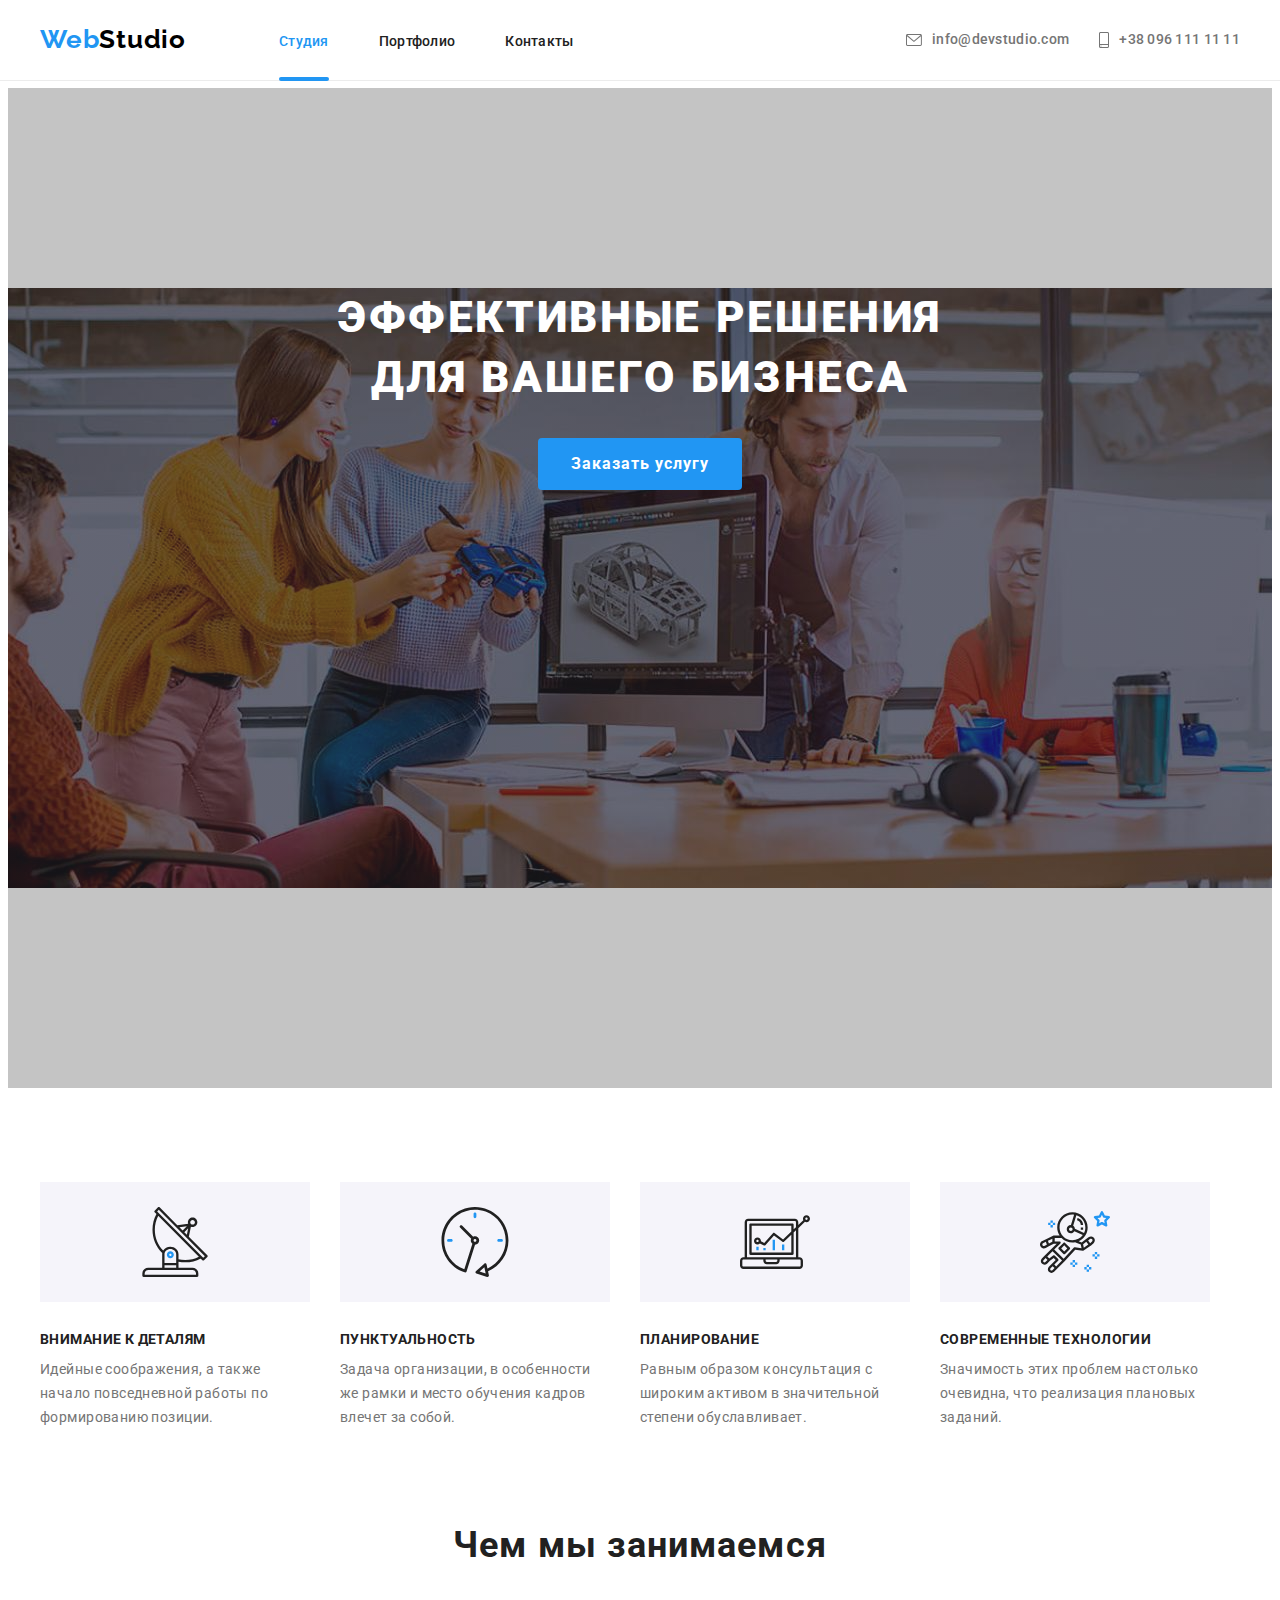
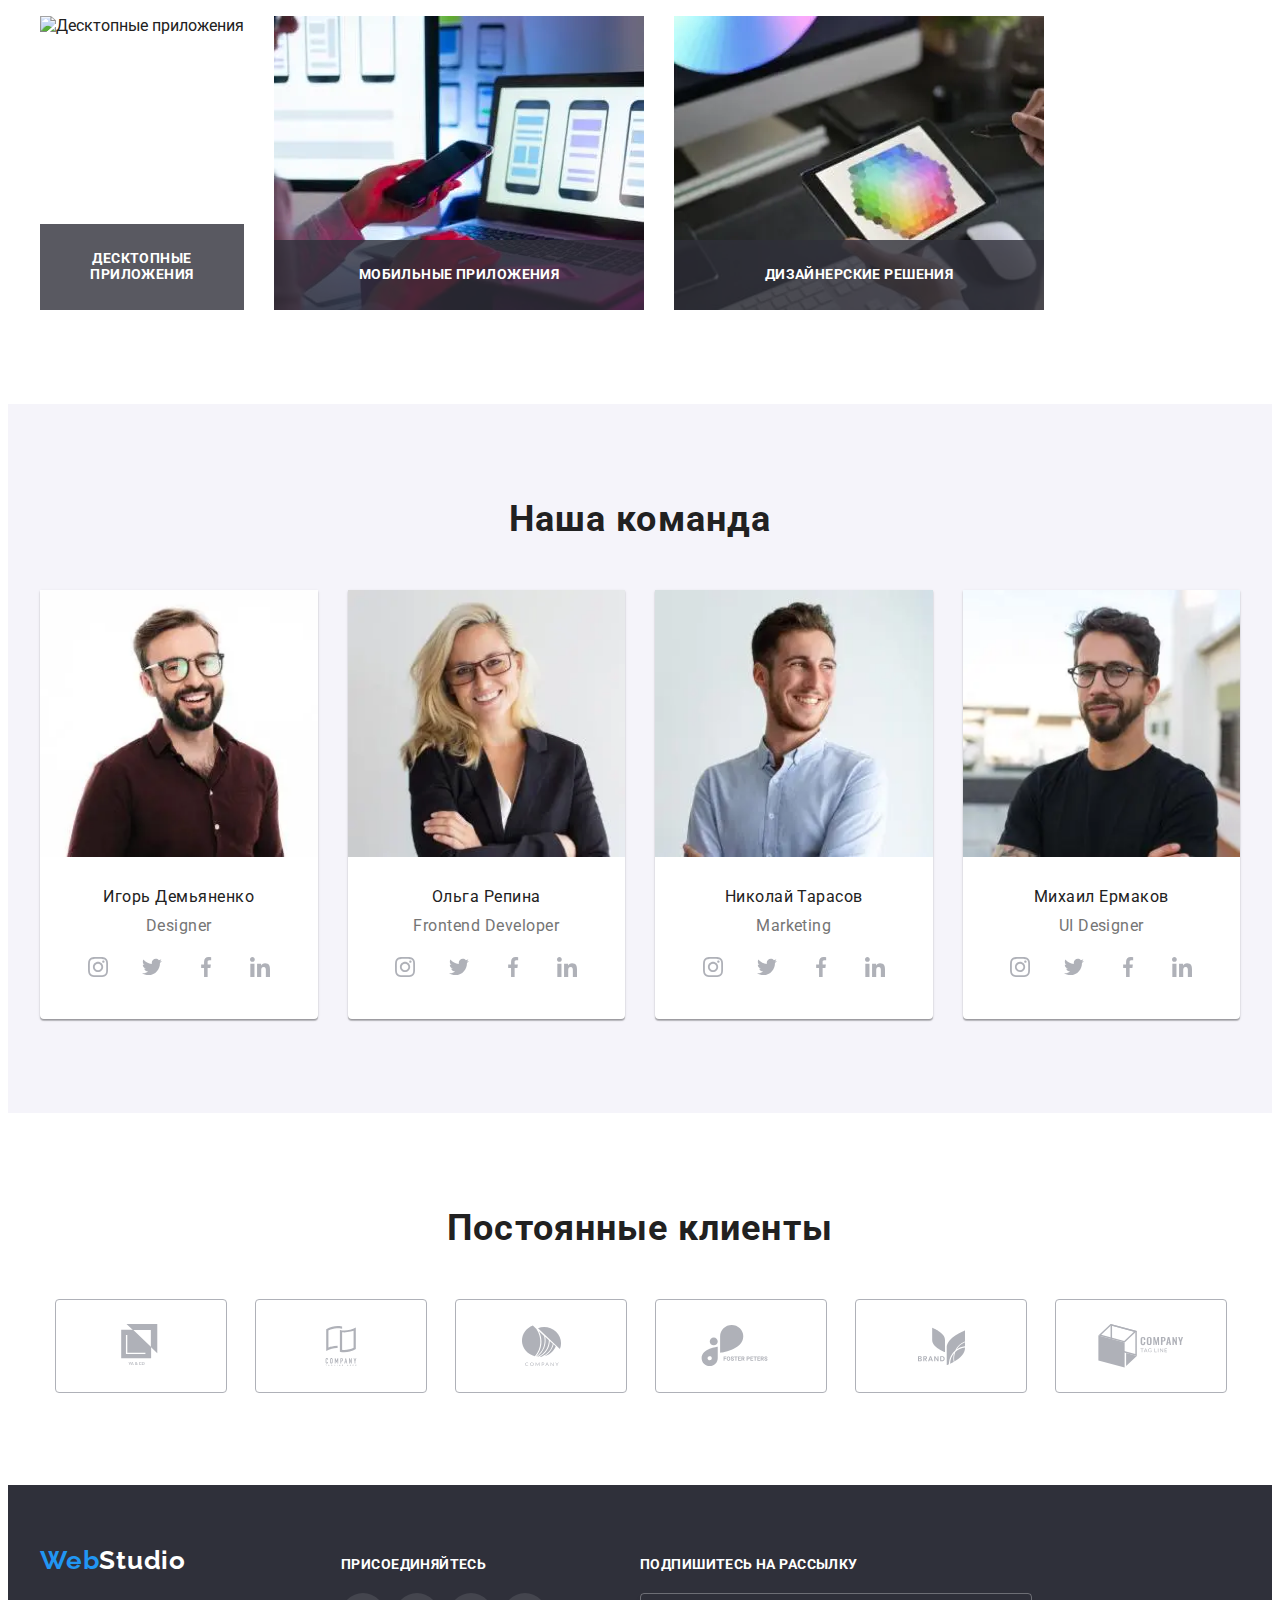
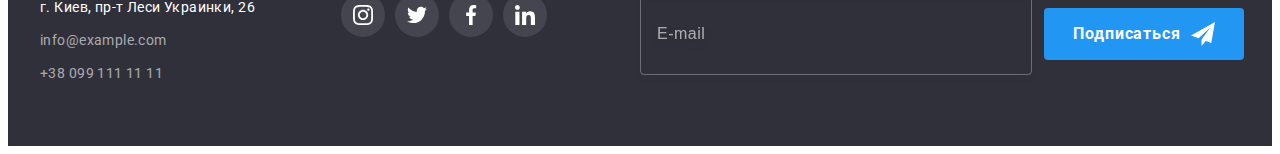
==== commit 576a8701: "vsmnlvavnlpivnqwnv" ====
--- a/index.html
+++ b/index.html
@@ -295,7 +295,7 @@
                 />
                 <img
                   src="./images/desktop/specialization/img.jpg"
-                  alt="печатает на клавиатуре"
+                  alt="Десктопные приложения"
                   width="370"
                   height="294"
                 />
@@ -322,7 +322,7 @@
                 />
                 <img
                   src="./images/desktop/specialization/img-1.jpg"
-                  alt="смотрит в смартфон"
+                  alt="Мобильные приложения"
                   width="370"
                   height="294"
                 />
@@ -349,7 +349,7 @@
                 />
                 <img
                   src="./images/desktop/specialization/img-2.jpg"
-                  alt="на планшете шестиугольная цветовая палитра"
+                  alt="Дизайнерские решения"
                   width="370"
                   height="294"
                 />
